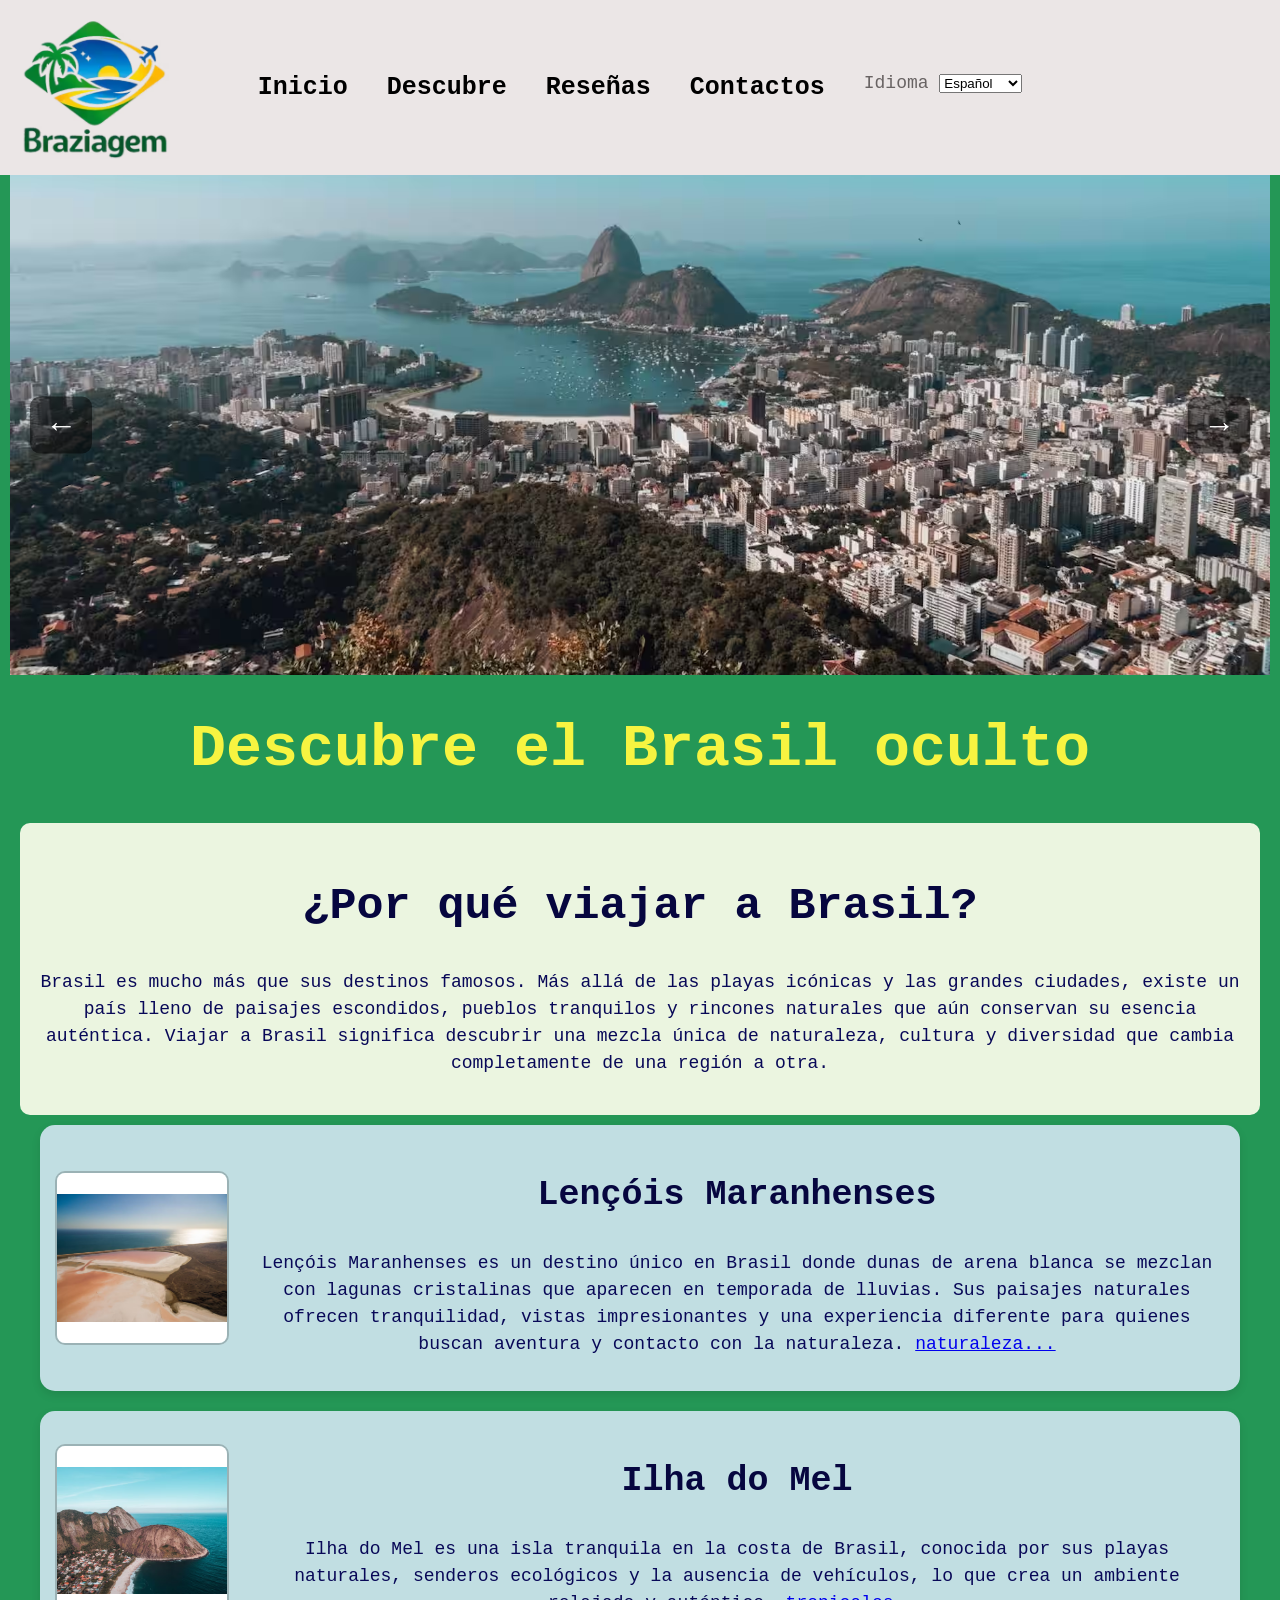
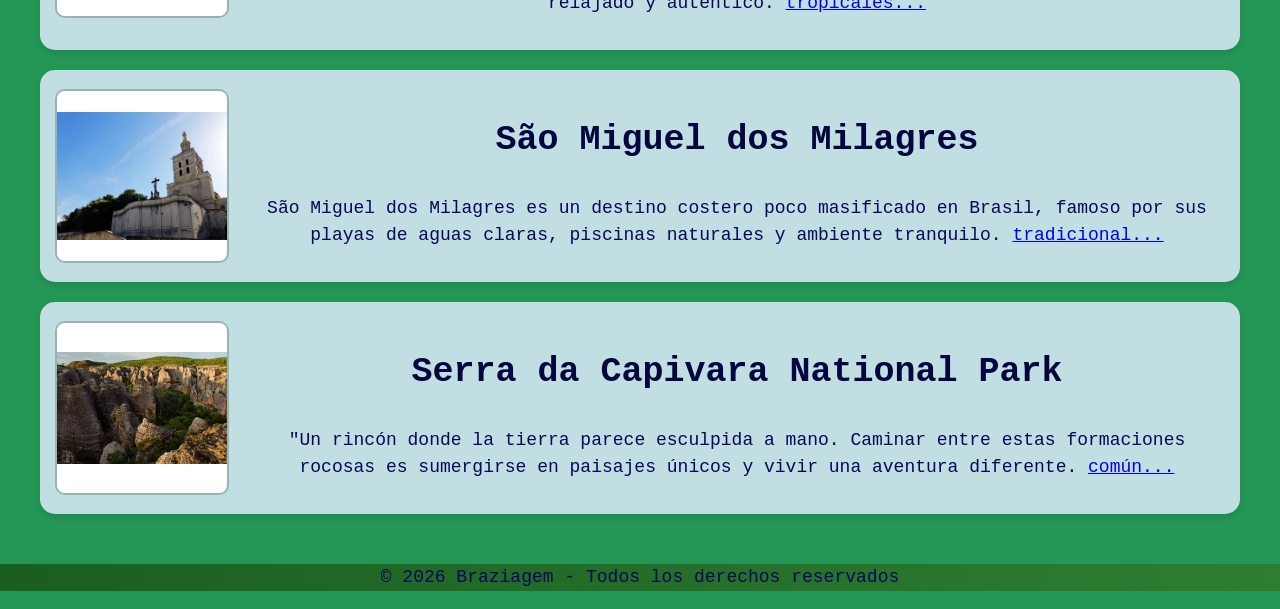
==== index.html @ 46f85537 "Add files via upload" ====
<!DOCTYPE html>
<html lang="es">

<head>

    <meta charset="UTF-8">
    <meta name="viewport" content="width=device-width, initial-scale=1.0">

    <title>Braziagem | Descubre Brasil auténtico</title>

    <meta name="description" content="Explora destinos poco conocidos de Brasil. Naturaleza, cultura y lugares únicos lejos del turismo tradicional.">

    <meta name="keywords" content="Brasil, turismo, viajes, destinos, Lençóis Maranhenses, Ilha do Mel">

    <meta name="author" content="Braziagem">

    <link rel="stylesheet" href="css/estilos.css">

</head>



<body>

<header>

    <div class="logo">

        <a href="index.html">

            <img src="imagenes/General/logo.avif"
            alt="Logo de Braziagem"
            fetchpriority="high">

        </a>

    </div>



    <button class="menu-toggle" id="menu-toggle">
        ☰
    </button>



    <nav id="nav">

        <ul>

            <li>

                <a href="index.html"

                data-es="Inicio"
                data-en="Home"
                data-pt="Início">

                Inicio

                </a>

            </li>



            <li>

                <a href="descubre.html"

                data-es="Descubre"
                data-en="Discover"
                data-pt="Descubra">

                Descubre

                </a>

            </li>



            <li>

                <a href="reseñas.html"

                data-es="Reseñas"
                data-en="Reviews"
                data-pt="Avaliações">

                Reseñas

                </a>

            </li>



            <li>

                <a href="contactos.html"

                data-es="Contactos"
                data-en="Contacts"
                data-pt="Contatos">

                Contactos

                </a>

            </li>



            <li>

                <label for="idioma"

                data-es="Idioma"
                data-en="Language"
                data-pt="Idioma">

                Idioma

                </label>



                <select id="idioma">

                    <option value="es">Español</option>
                    <option value="en">English</option>
                    <option value="pt">Português</option>

                </select>

            </li>

        </ul>

    </nav>

</header>





<main>


    <!-- SLIDER -->

    <section class="slider">

        <div class="slides">

            <img src="imagenes/General/1.avif"
            class="slide active"

            alt="Vista aérea panorámica de Rio de Janeiro, con una bahía llena de barcos, edificios urbanos densos y montañas icónicas rodeando la costa">



            <img src="imagenes/General/2.avif"
            class="slide"

            alt="Imagen al atardecer desde la playa hacia los edificios de la costa y algunos surfistas caminando">



            <img src="imagenes/General/3.avif"
            class="slide"

            alt="Imagen al atardecer desde la playa hacia los edificios de la costa">

        </div>



        <button class="flecha izquierda" id="anterior">
            ←
        </button>



        <button class="flecha derecha" id="siguiente">
            →
        </button>

    </section>




    <h1

    data-es="Descubre Brasil oculto"
    data-en="Discover hidden Brazil"
    data-pt="Descubra o Brasil oculto">

    Descubre el Brasil oculto

    </h1>




    <div class="contenedor-blanco">

        <h2

        data-es="¿Por qué viajar a Brasil?"
        data-en="Why travel to Brazil?"
        data-pt="Por que viajar para o Brasil?">

        ¿Por qué viajar a Brasil?

        </h2>



        <p

        data-es="Brasil es mucho más que sus destinos famosos. Más allá de las playas icónicas y las grandes ciudades, existe un país lleno de paisajes escondidos, pueblos tranquilos y rincones naturales que aún conservan su esencia auténtica. Viajar a Brasil significa descubrir una mezcla única de naturaleza, cultura y diversidad que cambia completamente de una región a otra."

        data-en="Brazil is much more than its famous destinations. Beyond iconic beaches and large cities, there is a country full of hidden landscapes, peaceful towns, and natural corners that still preserve their authentic essence. Traveling through Brazil means discovering a unique mix of nature, culture, and diversity that changes completely from one region to another."

        data-pt="O Brasil é muito mais do que seus destinos famosos. Além das praias icônicas e das grandes cidades, existe um país cheio de paisagens escondidas, vilarejos tranquilos e cantos naturais que ainda preservam sua essência autêntica. Viajar pelo Brasil significa descobrir uma mistura única de natureza, cultura e diversidade que muda completamente de uma região para outra.">

        Brasil es mucho más que sus destinos famosos. Más allá de las playas icónicas y las grandes ciudades, existe un país lleno de paisajes escondidos, pueblos tranquilos y rincones naturales que aún conservan su esencia auténtica. Viajar a Brasil significa descubrir una mezcla única de naturaleza, cultura y diversidad que cambia completamente de una región a otra.

        </p>

    </div>





    <div class="contenedor">

        <section class="seccion-destacados">



            <!-- TARJETA 1 -->

            <article class="tarjeta-inicio">

                <div class="imagen-tarjeta">

                    <img src="imagenes/Articulos/Lensois marañenses.avif"
                    loading="lazy"

                    alt="Foto de las dunas de arena blanca del Parque Nacional dos Lençóis Maranhenses"

                    class="modal-img">

                </div>



                <div class="texto-tarjeta">

                    <h3>Lençóis Maranhenses</h3>



                    <p

                    data-es="Lençóis Maranhenses es un destino único en Brasil donde dunas de arena blanca se mezclan con lagunas cristalinas que aparecen en temporada de lluvias. Sus paisajes naturales ofrecen tranquilidad, vistas impresionantes y una experiencia diferente para quienes buscan aventura y contacto con la naturaleza."

                    data-en="Lençóis Maranhenses is a unique destination in Brazil where white sand dunes blend with crystal-clear lagoons that appear during the rainy season. Its natural landscapes offer tranquility, breathtaking views, and a different experience for those seeking adventure and contact with nature."

                    data-pt="Lençóis Maranhenses é um destino único no Brasil onde dunas de areia branca se misturam com lagoas cristalinas que aparecem durante a temporada de chuvas. Suas paisagens naturais oferecem tranquilidade, vistas impressionantes e uma experiência diferente para quem busca aventura e contato com a natureza.">

                    Lençóis Maranhenses es un destino único en Brasil donde dunas de arena blanca se mezclan con lagunas cristalinas que aparecen en temporada de lluvias. Sus paisajes naturales ofrecen tranquilidad, vistas impresionantes y una experiencia diferente para quienes buscan aventura y contacto con la naturaleza.

                    <span>

                        <a href="articulo1.html"

                        data-es="naturaleza..."
                        data-en="nature..."
                        data-pt="natureza...">

                        naturaleza...

                        </a>

                    </span>

                    </p>

                </div>

            </article>




            <!-- TARJETA 2 -->

            <article class="tarjeta-inicio">

                <div class="imagen-tarjeta">

                    <img src="imagenes/Articulos/ilha do mel.avif"
                    loading="lazy"

                    alt="Vista aérea de la costa de Ilha do Mel"

                    class="modal-img">

                </div>



                <div class="texto-tarjeta">

                    <h3>Ilha do Mel</h3>



                    <p

                    data-es="Ilha do Mel es una isla tranquila en la costa de Brasil, conocida por sus playas naturales, senderos ecológicos y la ausencia de vehículos, lo que crea un ambiente relajado y auténtico."

                    data-en="Ilha do Mel is a peaceful island on the Brazilian coast, known for its natural beaches, ecological trails, and the absence of vehicles, creating a relaxed and authentic atmosphere."

                    data-pt="Ilha do Mel é uma ilha tranquila na costa do Brasil, conhecida por suas praias naturais, trilhas ecológicas e ausência de veículos, criando um ambiente relaxante e autêntico.">

                    Ilha do Mel es una isla tranquila en la costa de Brasil, conocida por sus playas naturales, senderos ecológicos y la ausencia de vehículos, lo que crea un ambiente relajado y auténtico.
                    <span>

                        <a href="articulo4.html"

                        data-es="tropicales..."
                        data-en="tropical..."
                        data-pt="tropicais...">

                        tropicales...

                        </a>

                    </span>

                    </p>

                </div>

            </article>




            <!-- TARJETA 3 -->

            <article class="tarjeta-inicio">

                <div class="imagen-tarjeta">

                    <img src="imagenes/Articulos/San miguel de los milagros.avif"
                    loading="lazy"

                    alt="Iglesia en São Miguel dos Milagres"

                    class="modal-img">

                </div>



                <div class="texto-tarjeta">

                    <h3>São Miguel dos Milagres</h3>



                    <p

                    data-es="São Miguel dos Milagres es un destino costero poco masificado en Brasil, famoso por sus playas de aguas claras, piscinas naturales y ambiente tranquilo."

                    data-en="São Miguel dos Milagres is a peaceful coastal destination in Brazil, famous for its clear-water beaches, natural pools, and calm atmosphere."

                    data-pt="São Miguel dos Milagres é um destino costeiro tranquilo no Brasil, famoso por suas praias de águas claras, piscinas naturais e ambiente calmo.">

                    São Miguel dos Milagres es un destino costero poco masificado en Brasil, famoso por sus playas de aguas claras, piscinas naturales y ambiente tranquilo.

                    <span>

                        <a href="articulo2.html"

                        data-es="tradicional..."
                        data-en="traditional..."
                        data-pt="tradicional...">

                        tradicional...

                        </a>

                    </span>

                    </p>

                </div>

            </article>




            <!-- TARJETA 4 -->

            <article class="tarjeta-inicio">

                <div class="imagen-tarjeta">

                    <img src="imagenes/Articulos/Sierra de la capibara.avif"
                    loading="lazy"

                    alt="Formaciones rocosas en Serra da Capivara"

                    class="modal-img">

                </div>



                <div class="texto-tarjeta">

                    <h3>Serra da Capivara National Park</h3>



                    <p

                    data-es="Un rincón donde la tierra parece esculpida a mano. Caminar entre estas formaciones rocosas es sumergirse en paisajes únicos y vivir una aventura diferente."

                    data-en="A place where the earth seems sculpted by hand. Walking among these rock formations means diving into unique landscapes and living a different adventure."

                    data-pt="Um lugar onde a terra parece esculpida à mão. Caminhar entre essas formações rochosas é mergulhar em paisagens únicas e viver uma aventura diferente.">

                    "Un rincón donde la tierra parece esculpida a mano. Caminar entre estas formaciones rocosas es sumergirse en paisajes únicos y vivir una aventura diferente.

                    <span>

                        <a href="articulo3.html"

                        data-es="común..."
                        data-en="ordinary..."
                        data-pt="comum...">

                        común...

                        </a>

                    </span>

                    </p>

                </div>

            </article>

        </section>

    </div>

</main>





<footer>

    <div class="footer-bottom">

        <p

        data-es="© 2026 Braziagem - Todos los derechos reservados"
        data-en="© 2026 Braziagem - All rights reserved"
        data-pt="© 2026 Braziagem - Todos os direitos reservados">

        © 2026 Braziagem - Todos los derechos reservados

        </p>

    </div>

</footer>





<div class="modal" id="modal">

    <span class="cerrar-modal" id="cerrar-modal">
        [X]
    </span>

    <img class="imagen-modal" id="imagen-modal">

</div>



<script src="java/javascript.js"></script>

</body>
</html>
---- css/estilos.css ----
body{
    font-family: 'Courier New', Courier, monospace;  /*tipografia de la pagina*/
    margin: 0;
    padding: 0;
    color: rgb(0, 0, 0);
    background-color: #249756;   /* Color del fondo*/
}

.imagen-principal{
    width: 100%;
    height: 60vh;
    object-fit: cover;
    display: block;
}

.contenedor{
    max-width: 1200px;
    margin: 0 auto;
    padding: 0 20px;
}
.contenedor-blanco{

    max-width: 1200px;
    margin: 10px auto;
    padding: 0 10px;
    background-color: rgb(235, 245, 224);
    border-radius: 10px;
    padding: 20px;
}

.contenedor-blanco-titulo{

    width: fit-content;
    max-width: 100%;
    margin: 15px auto;
    padding: 20px;
    background-color: antiquewhite;
    border-radius: 10px;
}


header{
    display: grid;
    grid-template-columns: 1fr auto 1fr;
    align-items: center;                 
    padding: 10px 20px;        
    background-color: rgb(235, 230, 230);
    gap: 20px;
}           

@media (max-width: 768px){
    header{
        display: flex;
        flex-direction: column;
        align-items: center;
        text-align: center;
    }

    nav ul{
        flex-direction: column;
        gap: 10px;
    }
}



.logo{
    justify-self: start;
}

.logo img{
    width:150px;
    height:auto;
}

@media (max-width: 600px){
    .logo img{
        height: 80px;
    }
}


header nav ul li{
    padding: 7px; 
    cursor: pointer;
}

header nav ul li a{
    text-decoration: none;
    color: black;
    font-weight: bold;
    font-size: 25px;
}




header nav ul li a:hover{
    color: #22ce6c;
    transition: color 0.3s ease;
}

header nav ul li label{
    margin: 0;
    padding: 0; 
    color: rgb(104, 99, 99);
    font-size: 18px; 
}

h1{
    color:rgb(247, 244, 65);                /*color de titulos h1*/
    font-size: 60px;
    text-align: center;
}

h2{
    color: rgb(6, 6, 63);                   /*color de titulos h2-3*/
    font-size: 45px;
    text-align:center;
}

h3{
    color: rgb(6, 6, 63);                   /*color de titulos h2-3*/
    font-size: 35px;
    text-align:center;
}


p{
    color: rgb(8, 8, 87);                   /*color de titulos h2-3*/
    font-size: 18px;
    line-height: 1.5;
    text-align:center
}

@media (max-width: 768px){
    h1{
        font-size: 32px;
    }

    h2{
        font-size: 26px;
    }

    h3{
        font-size: 22px;
    }

    p{
        font-size: 16px;
    }
}

main{
    padding: 0 10px;
}


nav{
    justify-self: center;
    align-self: center;
}

nav ul{
    list-style: none;
    display: flex;
    gap: 25px;
    margin: 0;
    padding: 0;

}

.contactos{
    display: flex;
    flex-direction: column;
    gap: 20px;
}

.tarjeta-inicio,
.tarjeta-contacto{
    transition: 0.2s ease;
}

.tarjeta-inicio{
    display: flex;
    align-items: center;
    gap: 20px;

    padding: 15px;
    background-color: #c1dee2;
    border-radius: 15px;
    margin-bottom: 20px;
    box-shadow: 0 4px 10px rgba(0,0,0,0.1);
}

@media (max-width: 768px){
    .tarjeta-inicio{
        flex-direction: column;
        text-align: center;
    }

    .imagen-tarjeta{
        width: 100%;
        height: 200px;
    }
}



.imagen-tarjeta{
    width: 170px;
    height: 170px;

    overflow: hidden;
    flex-shrink: 0;

    border-radius: 10px; 

    border: 2px solid rgba(0,0,0,0.2); 
}

.imagen-tarjeta img{
    width: 100%;
    height: 100%;
    object-fit: contain;
    background-color: white;
    object-position: center;
}

footer{
    background: linear-gradient(to right, #1b5e20, #2e7d32);
    color: white;
    margin-top: 50px;
}


/*Contactos */

.contenedor-contactos{
    display: flex;
    flex-direction: column;
    align-items: center;
    gap: 20px;
    padding: 0 10px;
}


@media (max-width: 768px){
    .texto-contactos h3{
        font-size: 22px;
    }

    .texto-contactos p{
        font-size: 16px;
    }
}



.tarjeta-contacto{
    display: flex;
    align-items: center;
    gap: 20px;

    padding: 15px;
    background-color: #c1dee2;

    border-radius: 15px;
    box-shadow: 0 4px 10px rgba(0,0,0,0.1);

    width: 100%;
    max-width: 600px;
}
@media (max-width: 768px){
    .tarjeta-contacto{
        flex-direction: column;
        text-align: center;
    }

    .tarjeta-contacto .imagen-tarjeta{
        width: 100%;
        height: 180px;
    }
}

@media (hover: hover){
    .tarjeta-contacto:hover{
        transform: translateY(-5px);
    }
}



.tarjeta-contacto .imagen-tarjeta{
    width: 150px;
    height: 150px;

    overflow: hidden;
    flex-shrink: 0;

    border-radius: 10px;
    border: 2px solid rgba(0,0,0,0.2);
}

.tarjeta-contacto .imagen-tarjeta img{
    width: 100%;
    height: 100%;
    object-fit: cover;
}


.texto-contactos{
    flex: 1; 
    text-align: center;
}

.texto-contactos h3{
    margin: 0 0 5px 0;
    font-size: 30px;
}

.texto-contactos p{
    margin: 0;
    font-size: 20px;
}


.tarjeta-contacto:hover{
    transform: translateY(-5px);
    box-shadow: 0 8px 20px rgba(0,0,0,0.15);
}


@media (max-width: 600px){

    header nav ul li a{
        font-size: 16px;
    }

    nav ul{
        flex-direction: column;
        align-items: center;
    }

    .tarjeta-contacto .imagen-tarjeta{
        width: 120px;
        height: 120px;
    }

}


/*Reseñas*/
.tarjeta-reseña{
    max-width: 700px;
    margin: 20px auto;
    transition: 0.2s ease;

    background-color: #c1dee2;
    border-radius: 15px;
    overflow: hidden;

    box-shadow: 0 4px 10px rgba(0,0,0,0.1);
}


.reseña-header{
    display: flex;
    gap: 20px;
    padding: 15px;
    border-bottom: 2px solid rgba(0,0,0,0.1);
}


.reseña-imagen{
    width: 120px;
    height: 120px;
    flex-shrink: 0;
    overflow: hidden;
    border-radius: 10px;
}

.reseña-imagen img{
    width: 100%;
    height: 100%;
    object-fit: cover;
}


.reseña-info{
    flex: 1;
    display: flex;
    flex-direction: column;
    justify-content: center;
}

.reseña-info h3{
    margin: 0 0 5px 0;
    font-size: 24px;
}

.reseña-info p{
    margin: 0;
    font-size: 16px;
}


.reseña-cuerpo{
    padding: 15px;
    background-color: #e8f4f6;

}
.reseña-meta{
    display: flex;
    justify-content: space-between;
    align-items: center;
    border-bottom: 1px solid rgba(0,0,0,0.1);
    padding-bottom: 5px;

    font-size: 14px;
    color: #555;
    margin-bottom: 10px;
}

.reseña-cuerpo p{
    margin: 0;
    font-size: 16px;
    line-height: 1.5;
}

.tarjeta-reseña:hover{
    transform: translateY(-5px);
    box-shadow: 0 8px 20px rgba(0,0,0,0.15);
}

@media (max-width: 600px){

    .reseña-meta{
        flex-direction: column;
        gap: 5px;
        text-align: center;
    }

}



@media (max-width: 600px){

    .reseña-header{
        flex-direction: column;
        align-items: center;
        text-align: center;
    }

    .reseña-imagen{
        width: 100px;
        height: 100px;
    }

}

.oculto{
    position: absolute;
    left: -9999px;
}


/*Descubre*/

.grid-descubre{
    display: grid;
    grid-template-columns: repeat(auto-fit, minmax(250px, 1fr));
    gap: 20px;
    margin-top: 30px;
}

.card-descubre{
    background: white;
    border-radius: 15px;
    overflow: hidden;
    box-shadow: 0 5px 15px rgba(0,0,0,0.1);
    padding: 10px;
    margin: 10px;
}

.descubre{
    margin-top: 40px;
}



.card-descubre img{
    width: 100%;
    height: 200px;
    object-fit: cover;
    border-radius: 15px;
}

.card-descubre h3,
.card-descubre p{
    padding: 10px;
}

@media (max-width: 768px){
    .grid-descubre{
        grid-template-columns: 1fr;
    }
}

/*Articulo*/
.contenedor-articulo {
  max-width: 900px;          /* ancho máximo en pantallas grandes */
  margin: 40px auto;         /* centra el rectángulo */
  padding: 25px;             /* espacio interno */
  background-color: #f8e8c4; /* fondo blanco */
  border-radius: 12px;       /* bordes redondeados */
  box-shadow: 0 4px 12px rgba(0,0,0,0.1); /* sombra suave */
  line-height: 1.9;
  font-size: 1.1rem;
}


.contenedor-articulo h2 {
  color: #009739; /* verde Brasil */
  margin-bottom: 15px;
}


.contenedor-articulo p {
  line-height: 1.7;
  text-align: justify;
}

@media (max-width: 768px) {
  .contenedor-articulo {
    margin: 20px;
    padding: 20px;
  }
}

@media (max-width: 480px) {
  .contenedor-articulo {
    margin: 15px;
    padding: 15px;
  }

  .contenedor-articulo h2 {
    font-size: 1.3rem;
  }
}


.menu-toggle{
    display: none;
    font-size: 2rem;
    background: white;
    border: 2px solid black;
    border-radius: 8px;
    color: black;
    cursor: pointer;
    padding: 5px 10px;
}

/*Menú de hamburguesa */

@media (max-width: 768px){

    header{
        flex-direction: column;
        align-items: flex-start;
    }

    .menu-toggle{
        display: block;
        margin: 10px;
    }

    nav{
        display: none;
        width: 100%;
    }

    nav.active{
        display: block;
    }

    nav ul{
        flex-direction: column;
        width: 100%;
        padding: 0;
    }

    nav ul li{
        width: 100%;
        text-align: left;
        padding: 10px;
    }

}



/*Galeria Inicio*/
.slider{
    position: relative;
    width: 100%;
    height: 500px;
    overflow: hidden;
}

.slides{
    width: 100%;
    height: 100%;
    position: relative;
}

.slide{
    position: absolute;
    width: 100%;
    height: 100%;
    object-fit: cover;
    opacity: 0;
    transition: opacity 1s ease-in-out;
}

.slide.active{
    opacity: 1;
}


/* Botones */

.flecha{
    position: absolute;
    top: 50%;
    transform: translateY(-50%);
    background-color: rgba(0,0,0,0.5);
    color: white;
    border: none;
    font-size: 2rem;
    padding: 10px 15px;
    cursor: pointer;
    border-radius: 10px;
    z-index: 10;
}

.flecha:hover{
    background-color: rgba(0,0,0,0.8);
}

.izquierda{
    left: 20px;
}

.derecha{
    right: 20px;
}


/* Responsive */

@media (max-width: 768px){

    .slider{
        height: 300px;
    }

    .flecha{
        font-size: 1.5rem;
        padding: 8px 12px;
    }
}






/* Modal de imagenes */
.modal{
    display: none;
    position: fixed;
    z-index: 999;
    left: 0;
    top: 0;
    width: 100%;
    height: 100%;
    background-color: rgba(0,0,0,0.9);

    justify-content: center;
    align-items: center;
}

.modal.active{
    display: flex;
}

.imagen-modal{
    max-width: 90%;
    max-height: 90%;
    border-radius: 10px;

    animation: zoom 0.3s ease;
}

.cerrar-modal{
    position: absolute;
    top: 20px;
    right: 40px;

    font-size: 3rem;
    color: white;
    cursor: pointer;
}


/* Efecto */

@keyframes zoom{

    from{
        transform: scale(0.7);
        opacity: 0;
    }

    to{
        transform: scale(1);
        opacity: 1;
    }
}


/* Cursor en imagenes */

.modal-img{
    cursor: pointer;
}




/*Articulos */

/* Hero articulo */


.hero-articulo{
    position: relative;
    height: 45vh;
    overflow: hidden;
}

.hero-articulo img{
    width: 100%;
    height: 100%;
    object-fit: cover;
}


.overlay-articulo{
    position: absolute;

    inset: 0;

    background: linear-gradient(
        transparent,
        rgba(0,0,0,0.4)
    );
}


.categoria-articulo{
    font-size: 0.9rem;
    letter-spacing: 2px;
    text-transform: uppercase;
    opacity: 0.8;
}


.subtitulo-articulo{
    max-width: 700px;
    font-size: 1.2rem;
    line-height: 1.6;
}




/* Contenido */


.contenedor-articulo{
    max-width: 900px;

    margin: auto;

    padding: 60px 25px;

    line-height: 1.9;

    font-size: 1.1rem;
}


.contenedor-articulo h2{
    margin-top: 60px;
    margin-bottom: 20px;

    font-size: 2rem;
}


.intro-articulo{
    font-size: 1.3rem;
    font-weight: 500;

    margin-bottom: 40px;
}




/* Imagen intermedia */


.imagen-secundaria{
    margin: 50px 0;
}


.imagen-secundaria img{
    width: 100%;
    border-radius: 15px;
}


.imagen-secundaria figcaption{
    margin-top: 10px;

    font-size: 0.9rem;

    opacity: 0.7;

    text-align: center;
}




/* Frase */

.frase-articulo{
    margin: 60px 0;

    padding: 30px;

    border-left: 5px solid #249756;

    background-color: rgba(36,151,86,0.08);

    font-size: 1.4rem;

    font-style: italic;
}



/* Resposive */

@media (max-width: 768px){

    .hero-articulo{
        height: 70vh;
    }


    .overlay-articulo{
        padding: 30px 20px;
    }


    .titulo-principal{
        font-size: 2.2rem;
    }


    .subtitulo-articulo{
        font-size: 1rem;
    }


    .contenedor-articulo{
        padding: 40px 20px;
        font-size: 1rem;
    }


    .contenedor-articulo h2{
        font-size: 1.5rem;
    }


    .frase-articulo{
        font-size: 1.1rem;
    }

}


/* Encabezado articulo*/


.encabezado-articulo{

    max-width: 900px;

    margin: auto;

    padding: 50px 25px 20px 25px;

    text-align: center;
}


.categoria-articulo{

    display: inline-block;

    margin-bottom: 20px;

    font-size: 0.9rem;

    letter-spacing: 2px;

    text-transform: uppercase;

    color: #249756;
}


.titulo-principal{

    font-size: 4rem;

    margin-bottom: 20px;
}


.subtitulo-articulo{

    max-width: 700px;

    margin: auto;

    font-size: 1.2rem;

    line-height: 1.7;

    opacity: 0.8;
}
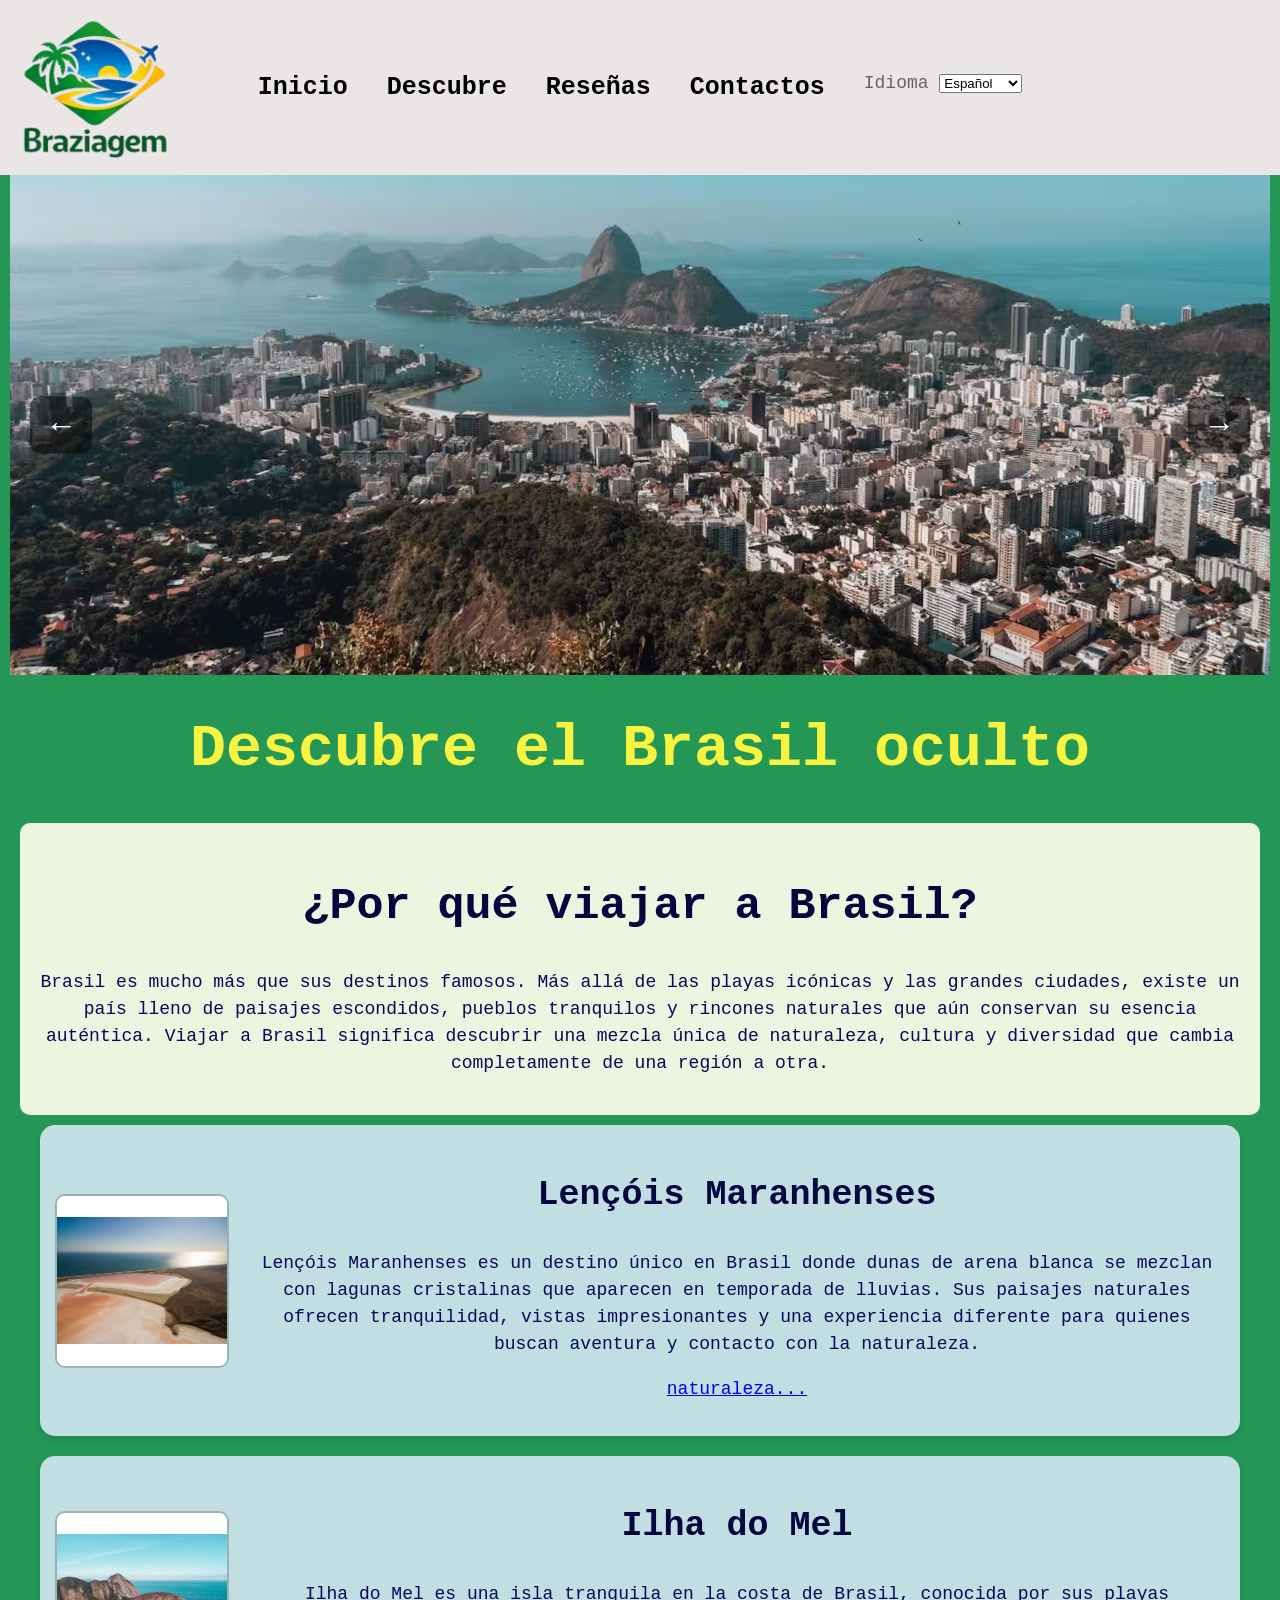
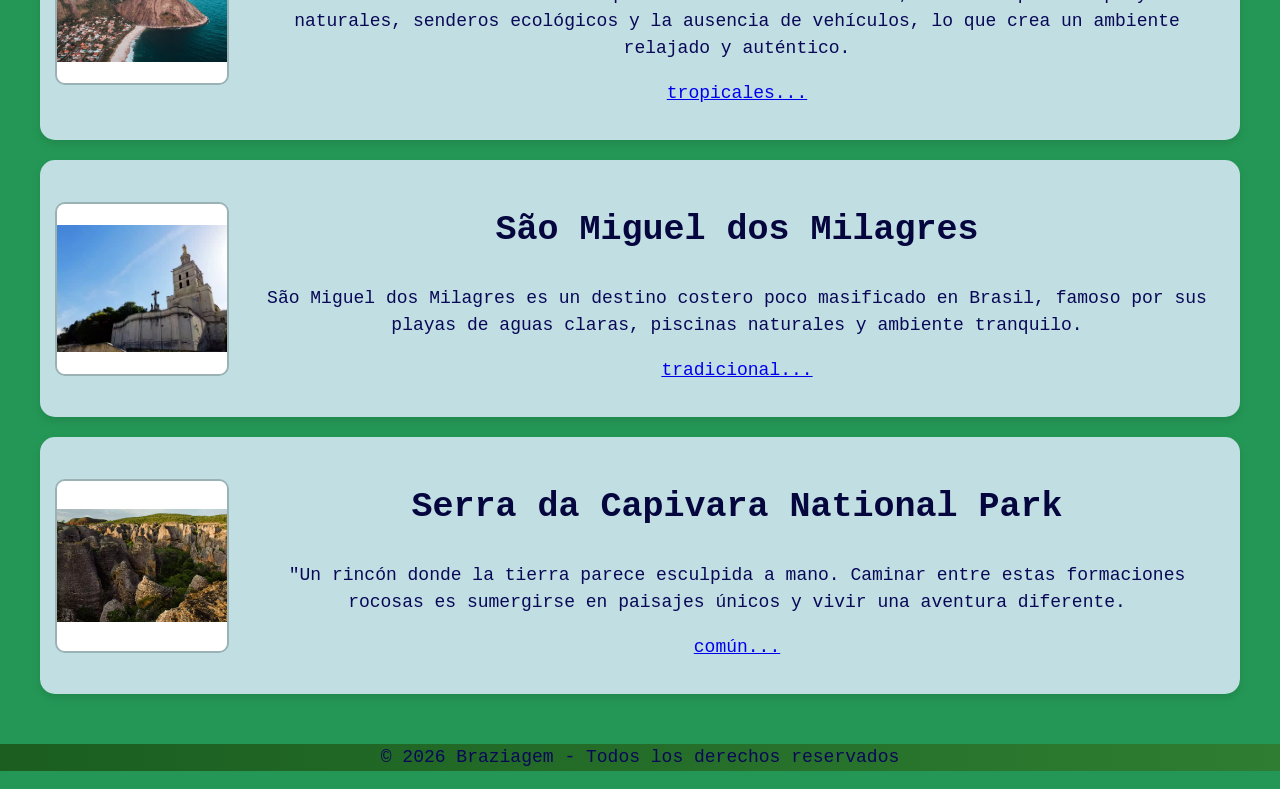
==== commit 74be5d72: "V.1.1" ====
--- a/index.html
+++ b/index.html
@@ -15,6 +15,9 @@
     <meta name="author" content="Braziagem">
 
     <link rel="stylesheet" href="css/estilos.css">
+
+    <link rel="icon" href="imagenes/General/logo.avif">
+
 
 </head>
 
@@ -277,21 +280,21 @@
 
                     Lençóis Maranhenses es un destino único en Brasil donde dunas de arena blanca se mezclan con lagunas cristalinas que aparecen en temporada de lluvias. Sus paisajes naturales ofrecen tranquilidad, vistas impresionantes y una experiencia diferente para quienes buscan aventura y contacto con la naturaleza.
 
-                    <span>
+                    </p>
+                    <p>
 
                         <a href="articulo1.html"
 
-                        data-es="naturaleza..."
-                        data-en="nature..."
-                        data-pt="natureza...">
+                        data-es="Más..."
+                        data-en="More..."
+                        data-pt="Mais...">
 
                         naturaleza...
 
                         </a>
 
-                    </span>
-
-                    </p>
+                    </p>
+
 
                 </div>
 
@@ -332,21 +335,23 @@
                     data-pt="Ilha do Mel é uma ilha tranquila na costa do Brasil, conhecida por suas praias naturais, trilhas ecológicas e ausência de veículos, criando um ambiente relaxante e autêntico.">
 
                     Ilha do Mel es una isla tranquila en la costa de Brasil, conocida por sus playas naturales, senderos ecológicos y la ausencia de vehículos, lo que crea un ambiente relajado y auténtico.
-                    <span>
+
+                    </p>
+                    <p>
 
                         <a href="articulo4.html"
 
-                        data-es="tropicales..."
-                        data-en="tropical..."
-                        data-pt="tropicais...">
+                        data-es="Más..."
+                        data-en="More..."
+                        data-pt="Mais...">
 
                         tropicales...
 
                         </a>
 
-                    </span>
-
-                    </p>
+                    </p>
+
+
 
                 </div>
 
@@ -387,27 +392,27 @@
                     data-pt="São Miguel dos Milagres é um destino costeiro tranquilo no Brasil, famoso por suas praias de águas claras, piscinas naturais e ambiente calmo.">
 
                     São Miguel dos Milagres es un destino costero poco masificado en Brasil, famoso por sus playas de aguas claras, piscinas naturales y ambiente tranquilo.
-
-                    <span>
+                    </p>
+
+                    <p>
 
                         <a href="articulo2.html"
 
-                        data-es="tradicional..."
-                        data-en="traditional..."
-                        data-pt="tradicional...">
+                        data-es="Más..."
+                        data-en="More..."
+                        data-pt="Mais...">
 
                         tradicional...
 
                         </a>
 
-                    </span>
-
-                    </p>
+                    </p>
+
+                    
 
                 </div>
 
             </article>
-
 
 
 
@@ -443,20 +448,19 @@
                     data-pt="Um lugar onde a terra parece esculpida à mão. Caminhar entre essas formações rochosas é mergulhar em paisagens únicas e viver uma aventura diferente.">
 
                     "Un rincón donde la tierra parece esculpida a mano. Caminar entre estas formaciones rocosas es sumergirse en paisajes únicos y vivir una aventura diferente.
-
-                    <span>
+                    </p>
+
+                    <p>
 
                         <a href="articulo3.html"
 
-                        data-es="común..."
-                        data-en="ordinary..."
-                        data-pt="comum...">
+                        data-es="Más..."
+                        data-en="More..."
+                        data-pt="Mais...">
 
                         común...
 
                         </a>
-
-                    </span>
 
                     </p>
 
--- a/css/estilos.css
+++ b/css/estilos.css
@@ -74,9 +74,13 @@
 }
 
 @media (max-width: 600px){
+
     .logo img{
-        height: 80px;
-    }
+        max-width: 120px;
+        width: 100%;
+        height: auto;
+    }
+
 }
 
 
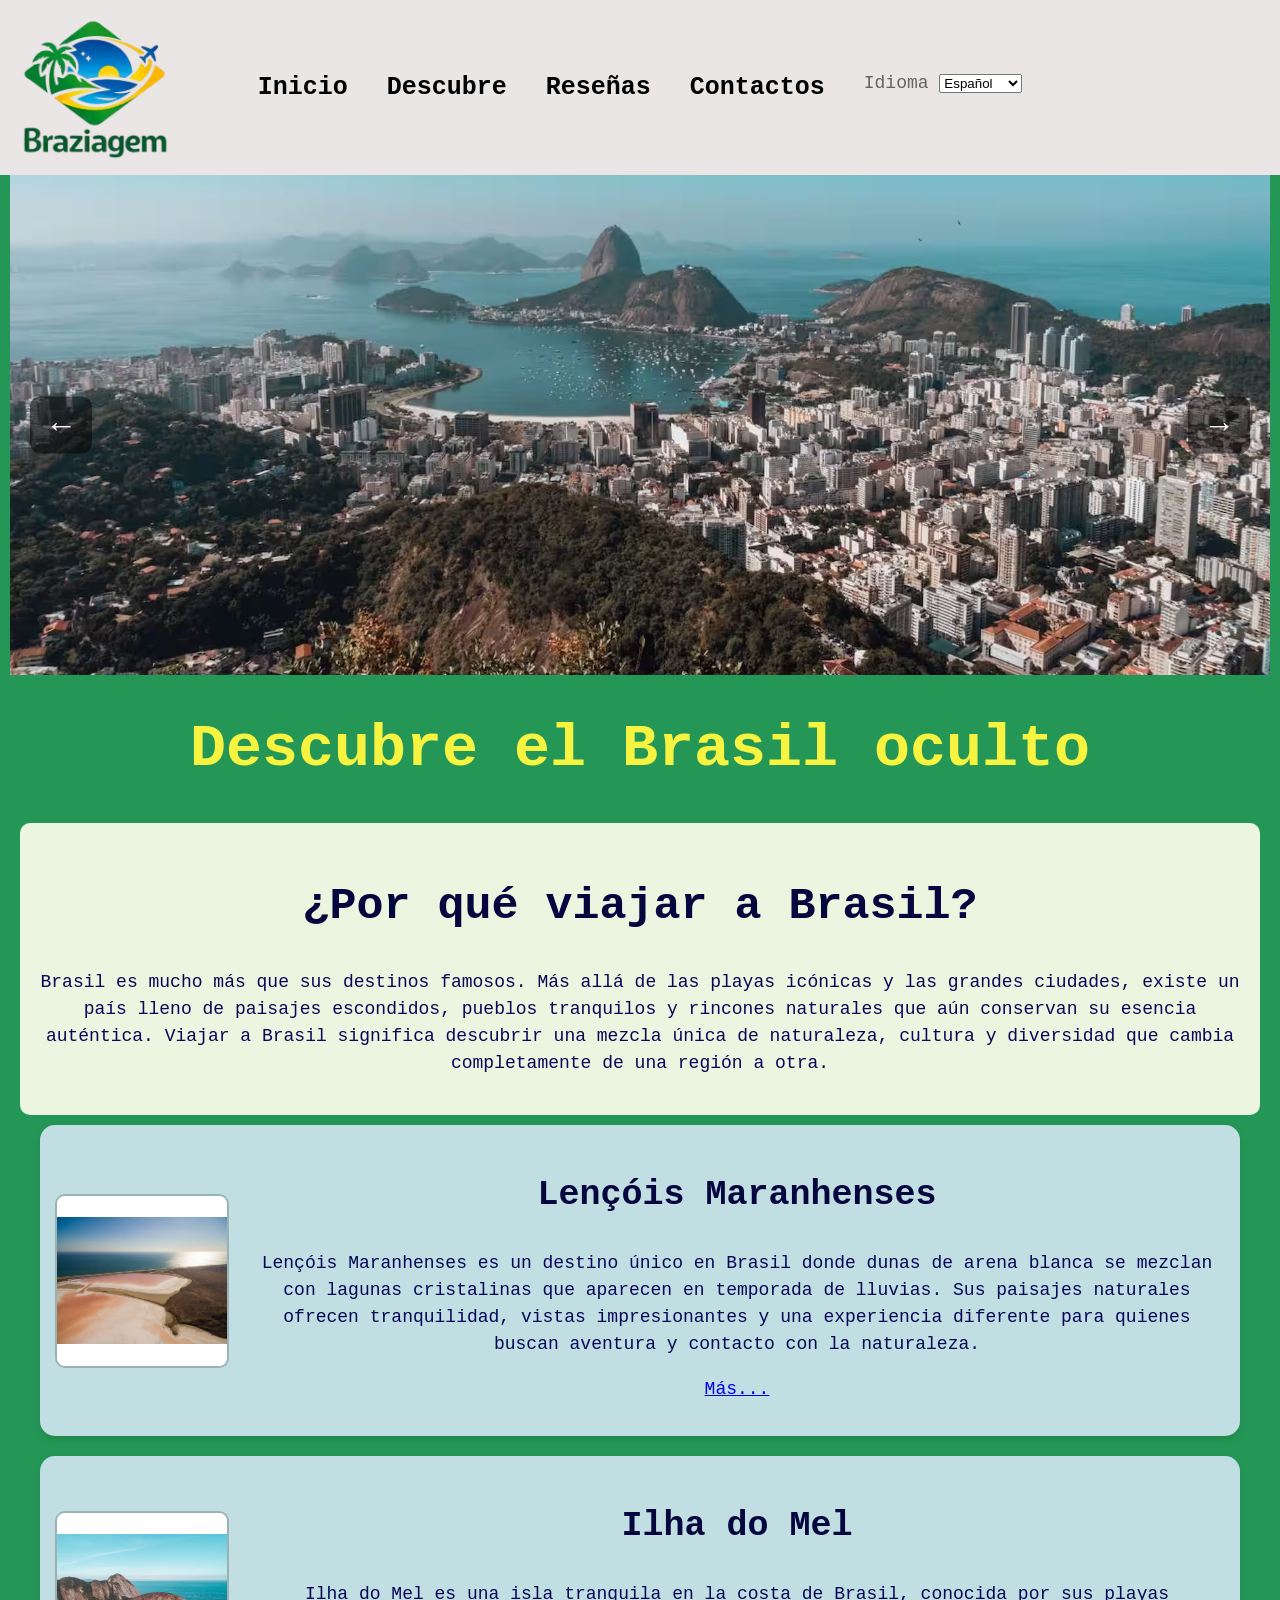
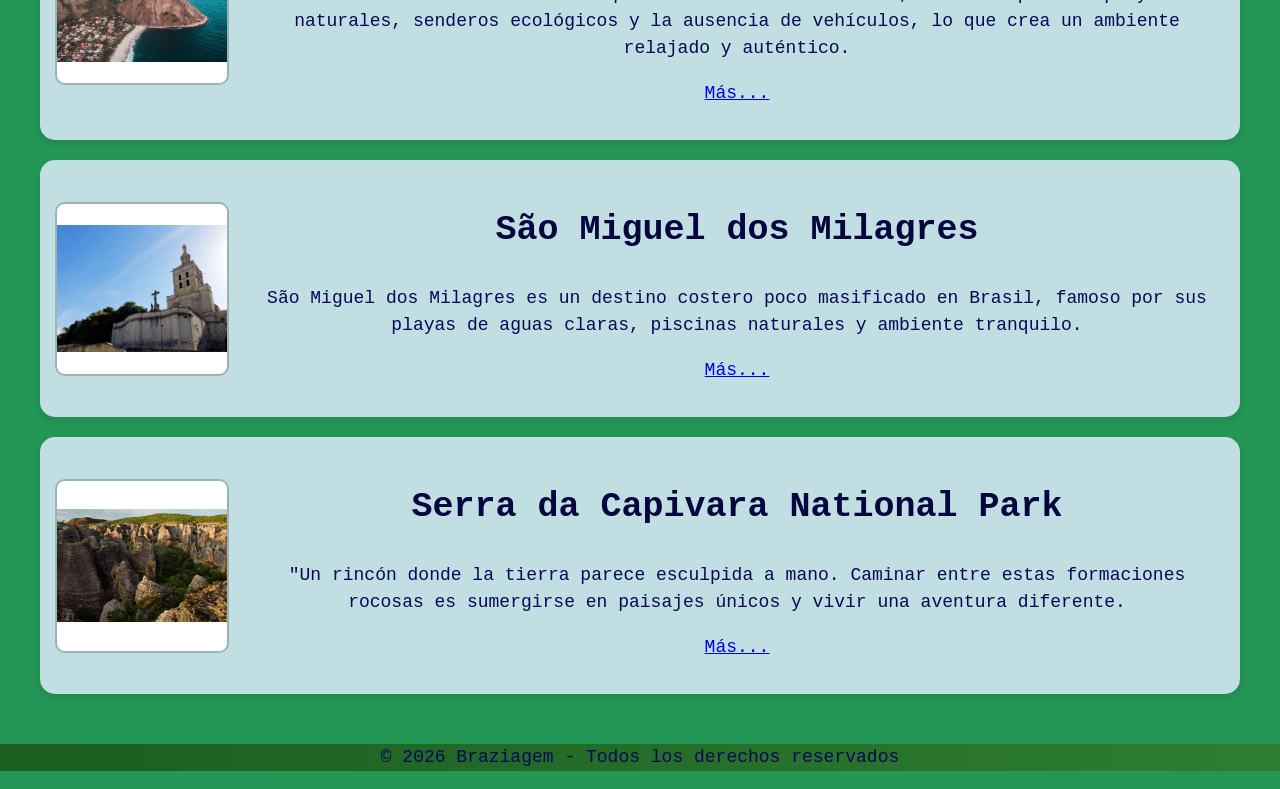
==== commit 3ca9ffb8: "V.1.2" ====
--- a/index.html
+++ b/index.html
@@ -289,7 +289,7 @@
                         data-en="More..."
                         data-pt="Mais...">
 
-                        naturaleza...
+                        Más...
 
                         </a>
 
@@ -345,7 +345,7 @@
                         data-en="More..."
                         data-pt="Mais...">
 
-                        tropicales...
+                        Más...
 
                         </a>
 
@@ -402,7 +402,7 @@
                         data-en="More..."
                         data-pt="Mais...">
 
-                        tradicional...
+                        Más...
 
                         </a>
 
@@ -458,7 +458,7 @@
                         data-en="More..."
                         data-pt="Mais...">
 
-                        común...
+                        Más...
 
                         </a>
 
